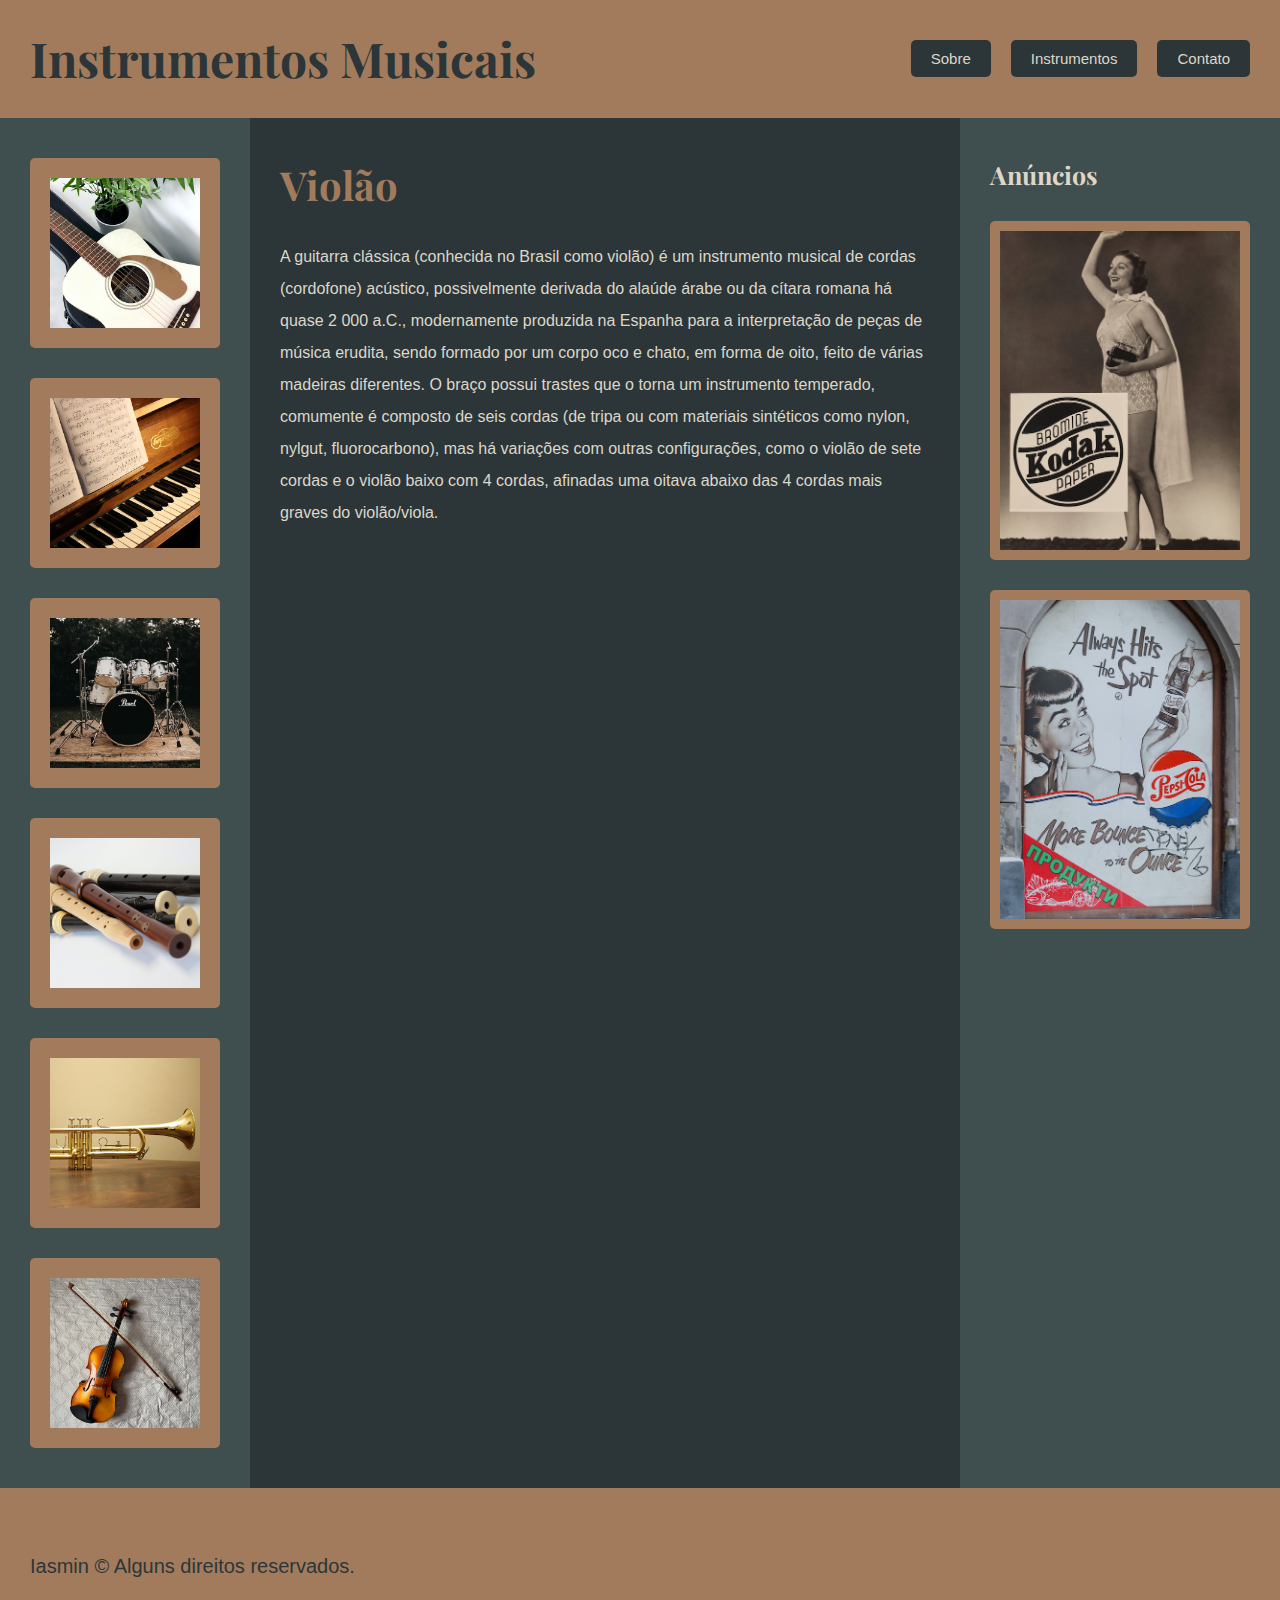
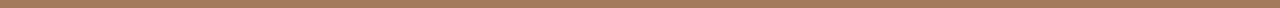
==== html/index.html @ 872649b6 "html e css iniciados" ====
<!DOCTYPE html>
<html lang="en">
  <head>
    <meta charset="UTF-8" />
    <meta http-equiv="X-UA-Compatible" content="IE=edge" />
    <meta name="viewport" content="width=device-width, initial-scale=1.0" />
    <link
      href="https://fonts.googleapis.com/css2?family=Playfair+Display+SC&family=Playfair+Display:wght@400;700;900&display=swap"
      rel="stylesheet"
    />

    <link rel="stylesheet" type="text/css" href="../css/style.css" />
    <title>Document</title>
  </head>
  <body>
    <div class="estrutura">
      <header class="header">
        <h1>Instrumentos Musicais</h1>

        <nav class="nav-main">
          <ul>
            <li><a href="#">Sobre</a></li>
            <li><a href="#">Instrumentos</a></li>
            <li><a href="#">Contato</a></li>
          </ul>
        </nav>
      </header>

      <nav class="sidebar">
        <ul>
          <li>
            <a href="#"><img src="../assets/img-violao.jpg" alt="Violão" /></a>
          </li>
          <li>
            <a href="#"><img src="../assets/img-piano.jpg" alt="Piano" /></a>
          </li>
          <li>
            <a href="#"
              ><img src="../assets/img-bateria.jpg" alt="Bateria"
            /></a>
          </li>
          <li>
            <a href="#"><img src="../assets/img-flauta.jpg" alt="Flauta" /></a>
          </li>
          <li>
            <a href="#"
              ><img src="../assets/img-trompete.jpg" alt="Trompete"
            /></a>
          </li>
          <li>
            <a href="#"
              ><img src="../assets/img-violino.jpg" alt="Violino"
            /></a>
          </li>
        </ul>
      </nav>

      <main class="content">
        <h1>Violão</h1>

        <p>
          A guitarra clássica (conhecida no Brasil como violão) é um instrumento
          musical de cordas (cordofone) acústico, possivelmente derivada do
          alaúde árabe ou da cítara romana há quase 2 000 a.C., modernamente
          produzida na Espanha para a interpretação de peças de música erudita,
          sendo formado por um corpo oco e chato, em forma de oito, feito de
          várias madeiras diferentes. O braço possui trastes que o torna um
          instrumento temperado, comumente é composto de seis cordas (de tripa
          ou com materiais sintéticos como nylon, nylgut, fluorocarbono), mas há
          variações com outras configurações, como o violão de sete cordas e o
          violão baixo com 4 cordas, afinadas uma oitava abaixo das 4 cordas
          mais graves do violão/viola.
        </p>
      </main>

      <aside class="anuncios">
        <h2>Anúncios</h2>
        <div class="images-anuncios">
          <a href="#"><img src="../assets/anuncio1.jpg" alt="Anúncio 1" /></a>
          <a href="#"><img src="../assets/anuncio2.jpg" alt="Anúncio 2" /></a>
        </div>
      </aside>

      <footer class="footer">
        <p>Iasmin © Alguns direitos reservados.</p>
      </footer>
    </div>
  </body>
</html>
---- css/style.css ----
/* line 1, ../../../../../Iasmin/projetos-estudos/pagina-musica/css/scss/_reset.scss */
* {
  margin: 0;
  padding: 0;
  box-sizing: border-box;
}

/* line 7, ../../../../../Iasmin/projetos-estudos/pagina-musica/css/scss/_reset.scss */
body {
  font-family: Helvetica, sans-serif;
}

/* line 11, ../../../../../Iasmin/projetos-estudos/pagina-musica/css/scss/_reset.scss */
li {
  list-style: none;
}

/* line 15, ../../../../../Iasmin/projetos-estudos/pagina-musica/css/scss/_reset.scss */
img {
  max-width: 100%;
  display: block;
}

/* line 20, ../../../../../Iasmin/projetos-estudos/pagina-musica/css/scss/_reset.scss */
a {
  text-decoration: none;
}

/* line 1, ../../../../../Iasmin/projetos-estudos/pagina-musica/css/scss/_grid.scss */
.estrutura {
  display: grid;
  grid-template-columns: minmax(250px, 1fr) 4fr 320px;
  grid-template-areas: "header header header" "sidebar content anuncios" "footer footer footer";
}

@media (max-width: 1200px) {
  /* line 1, ../../../../../Iasmin/projetos-estudos/pagina-musica/css/scss/_grid.scss */
  .estrutura {
    grid-template-columns: minmax(250px, 1fr) 4fr;
    grid-template-areas: "header header" "sidebar content" "sidebar anuncios" "footer footer";
  }
}

@media (max-width: 800px) {
  /* line 1, ../../../../../Iasmin/projetos-estudos/pagina-musica/css/scss/_grid.scss */
  .estrutura {
    grid-template-columns: 1fr;
    grid-template-areas: "header" "sidebar" "content" "anuncios" "footer";
  }
}

/* line 28, ../../../../../Iasmin/projetos-estudos/pagina-musica/css/scss/_grid.scss */
.estrutura .header {
  grid-area: header;
}

/* line 32, ../../../../../Iasmin/projetos-estudos/pagina-musica/css/scss/_grid.scss */
.estrutura .sidebar {
  grid-area: sidebar;
}

/* line 36, ../../../../../Iasmin/projetos-estudos/pagina-musica/css/scss/_grid.scss */
.estrutura .content {
  grid-area: content;
}

/* line 40, ../../../../../Iasmin/projetos-estudos/pagina-musica/css/scss/_grid.scss */
.estrutura .anuncios {
  grid-area: anuncios;
}

/* line 44, ../../../../../Iasmin/projetos-estudos/pagina-musica/css/scss/_grid.scss */
.estrutura .footer {
  grid-area: footer;
}

/* line 1, ../../../../../Iasmin/projetos-estudos/pagina-musica/css/scss/_header.scss */
.header {
  background: #a27b5c;
  padding: 30px;
  display: flex;
  align-items: center;
  justify-content: space-between;
  flex-wrap: wrap;
}

/* line 9, ../../../../../Iasmin/projetos-estudos/pagina-musica/css/scss/_header.scss */
.header h1 {
  color: #2c3639;
  font-size: 3rem;
  font-family: "Playfair Display", serif;
  font-weight: 700;
  line-height: 1.2;
  margin-right: 30px;
}

@media (max-width: 800px) {
  /* line 9, ../../../../../Iasmin/projetos-estudos/pagina-musica/css/scss/_header.scss */
  .header h1 {
    margin-bottom: 20px;
  }
}

/* line 22, ../../../../../Iasmin/projetos-estudos/pagina-musica/css/scss/_header.scss */
.header ul {
  display: flex;
}

/* line 25, ../../../../../Iasmin/projetos-estudos/pagina-musica/css/scss/_header.scss */
.header ul a {
  display: inline-block;
  color: #dcd7c9;
  font-size: 0.9375rem;
  padding: 10px 20px;
  margin: 10px 0;
  background: #2c3639;
  border-radius: 5px;
  transition: 0.3s;
}

/* line 35, ../../../../../Iasmin/projetos-estudos/pagina-musica/css/scss/_header.scss */
.header ul a:hover {
  background: #3f4e4f;
}

/* line 40, ../../../../../Iasmin/projetos-estudos/pagina-musica/css/scss/_header.scss */
.header ul li + li {
  margin-left: 20px;
}

/* line 1, ../../../../../Iasmin/projetos-estudos/pagina-musica/css/scss/_sidebar.scss */
.sidebar {
  background: #3f4e4f;
  padding: 40px 30px;
}

@media (max-width: 800px) {
  /* line 1, ../../../../../Iasmin/projetos-estudos/pagina-musica/css/scss/_sidebar.scss */
  .sidebar {
    overflow-x: scroll;
  }
  /* line 8, ../../../../../Iasmin/projetos-estudos/pagina-musica/css/scss/_sidebar.scss */
  .sidebar::-webkit-scrollbar {
    width: 10px;
  }
  /* line 11, ../../../../../Iasmin/projetos-estudos/pagina-musica/css/scss/_sidebar.scss */
  .sidebar::-webkit-scrollbar-thumb {
    background-color: #a27b5c;
    border: 3px solid #3f4e4f;
  }
  /* line 16, ../../../../../Iasmin/projetos-estudos/pagina-musica/css/scss/_sidebar.scss */
  .sidebar::-webkit-scrollbar-track {
    background-color: #3f4e4f;
  }
}

/* line 22, ../../../../../Iasmin/projetos-estudos/pagina-musica/css/scss/_sidebar.scss */
.sidebar ul {
  display: grid;
  justify-content: center;
}

@media (max-width: 800px) {
  /* line 22, ../../../../../Iasmin/projetos-estudos/pagina-musica/css/scss/_sidebar.scss */
  .sidebar ul {
    display: flex;
    justify-content: flex-start;
  }
}

/* line 31, ../../../../../Iasmin/projetos-estudos/pagina-musica/css/scss/_sidebar.scss */
.sidebar ul li + li {
  margin-top: 30px;
}

@media (max-width: 800px) {
  /* line 31, ../../../../../Iasmin/projetos-estudos/pagina-musica/css/scss/_sidebar.scss */
  .sidebar ul li + li {
    margin-top: 0;
    margin-left: 30px;
  }
}

/* line 41, ../../../../../Iasmin/projetos-estudos/pagina-musica/css/scss/_sidebar.scss */
.sidebar ul li img {
  padding: 20px;
  background: #a27b5c;
  border-radius: 5px;
  transition: 0.3s;
}

@media (max-width: 800px) {
  /* line 41, ../../../../../Iasmin/projetos-estudos/pagina-musica/css/scss/_sidebar.scss */
  .sidebar ul li img {
    min-width: 150px;
  }
}

/* line 51, ../../../../../Iasmin/projetos-estudos/pagina-musica/css/scss/_sidebar.scss */
.sidebar ul li img:hover {
  background: #dcd7c9;
}

/* line 1, ../../../../../Iasmin/projetos-estudos/pagina-musica/css/scss/_content.scss */
.content {
  background: #2c3639;
  padding: 40px 30px;
}

/* line 5, ../../../../../Iasmin/projetos-estudos/pagina-musica/css/scss/_content.scss */
.content h1 {
  font-family: "Playfair Display", serif;
  font-size: 2.5rem;
  color: #a27b5c;
  margin-bottom: 30px;
}

/* line 12, ../../../../../Iasmin/projetos-estudos/pagina-musica/css/scss/_content.scss */
.content p {
  color: #dcd7c9;
  font-size: 1rem;
  line-height: 2;
}

/* line 1, ../../../../../Iasmin/projetos-estudos/pagina-musica/css/scss/_anuncios.scss */
.anuncios {
  background: #3f4e4f;
  padding: 40px 30px;
}

/* line 5, ../../../../../Iasmin/projetos-estudos/pagina-musica/css/scss/_anuncios.scss */
.anuncios h2 {
  color: #dcd7c9;
  font-size: 1.5625rem;
  font-family: "Playfair Display", serif;
  margin-bottom: 30px;
}

/* line 12, ../../../../../Iasmin/projetos-estudos/pagina-musica/css/scss/_anuncios.scss */
.anuncios img {
  padding: 10px;
  background: #a27b5c;
  border-radius: 5px;
}

@media (max-width: 1200px) {
  /* line 12, ../../../../../Iasmin/projetos-estudos/pagina-musica/css/scss/_anuncios.scss */
  .anuncios img {
    min-width: 200px;
    flex: 1 1 200px;
  }
}

/* line 23, ../../../../../Iasmin/projetos-estudos/pagina-musica/css/scss/_anuncios.scss */
.anuncios a + a {
  display: inline-block;
  margin-top: 30px;
}

@media (max-width: 1200px) {
  /* line 23, ../../../../../Iasmin/projetos-estudos/pagina-musica/css/scss/_anuncios.scss */
  .anuncios a + a {
    margin-top: 0;
    margin-left: 30px;
  }
}

@media (max-width: 1200px) {
  /* line 33, ../../../../../Iasmin/projetos-estudos/pagina-musica/css/scss/_anuncios.scss */
  .anuncios .images-anuncios {
    display: flex;
  }
}

/* line 1, ../../../../../Iasmin/projetos-estudos/pagina-musica/css/scss/_footer.scss */
.footer {
  height: 120px;
  padding: 30px;
  background: #a27b5c;
  display: grid;
  align-items: flex-end;
}

/* line 8, ../../../../../Iasmin/projetos-estudos/pagina-musica/css/scss/_footer.scss */
.footer p {
  font-size: 1.25rem;
  color: #2c3639;
}

/*# sourceMappingURL=style.css.map */
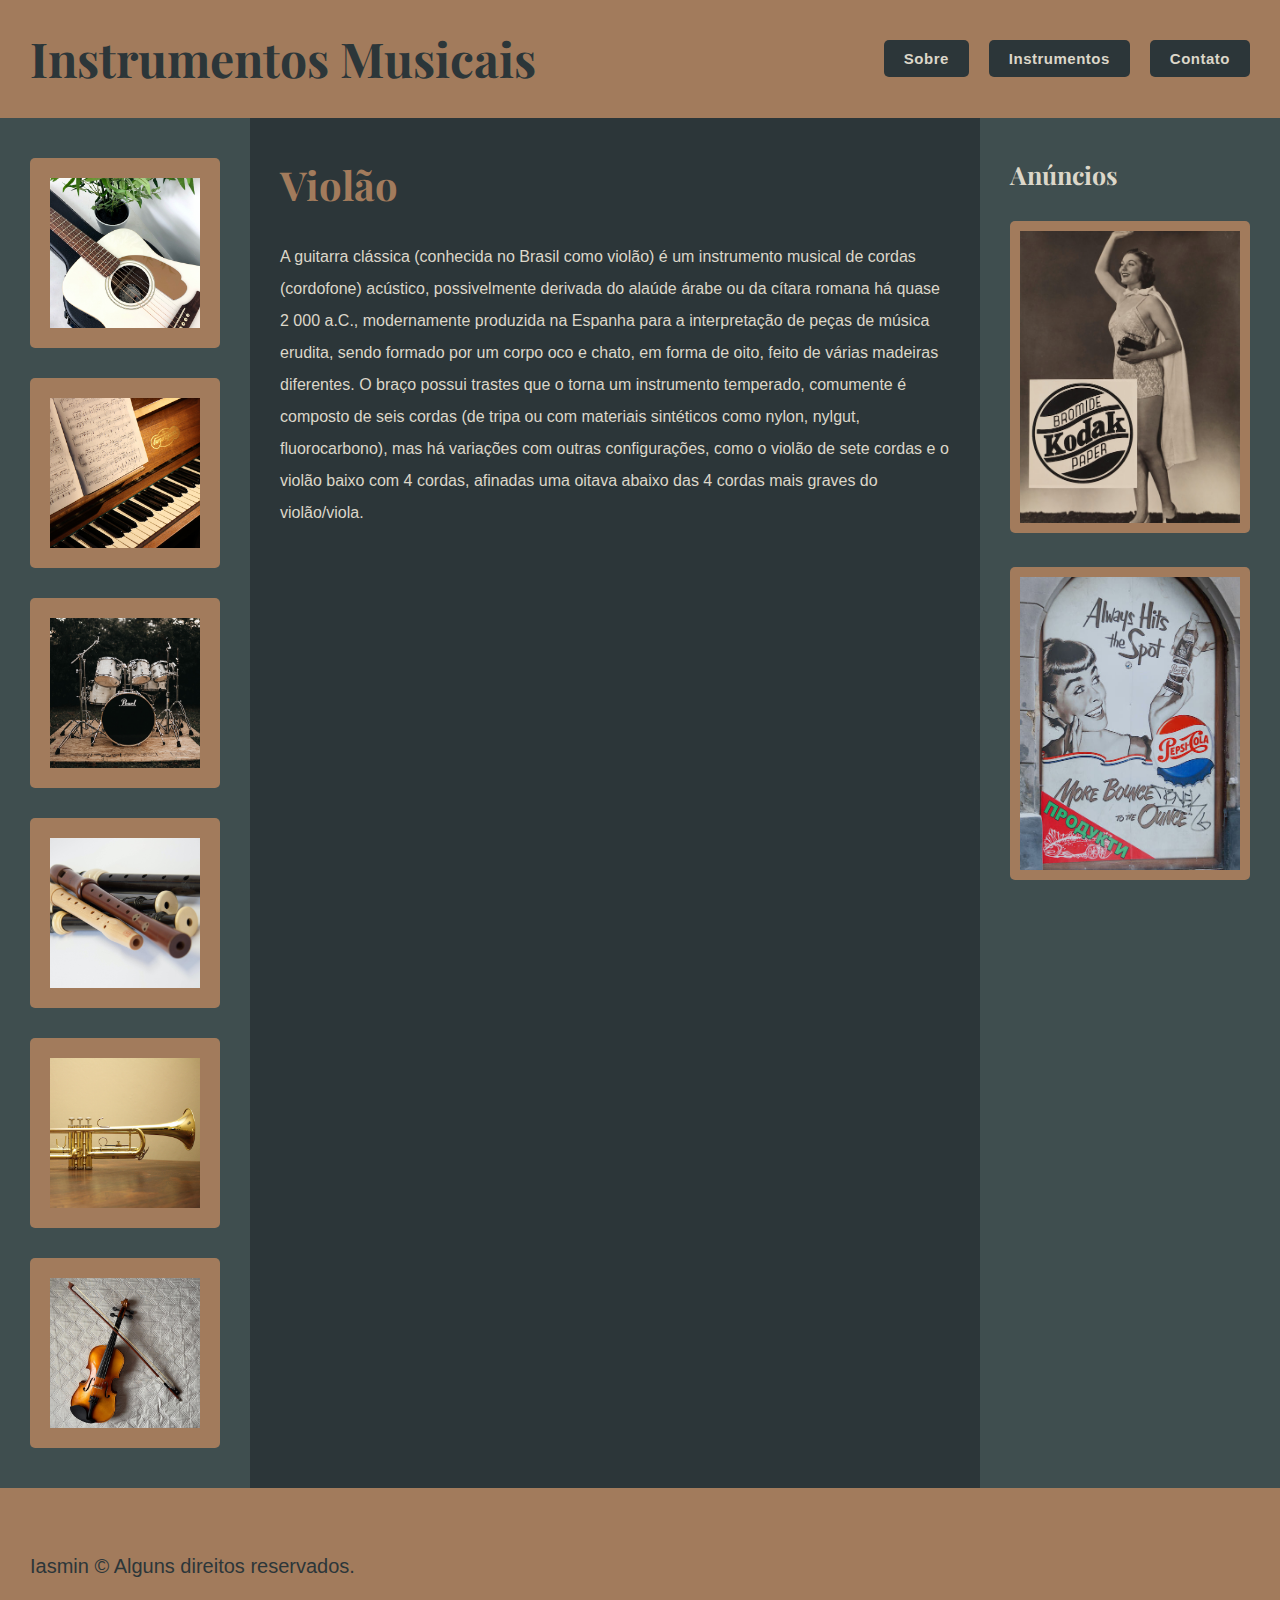
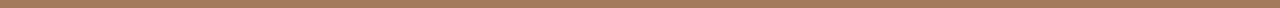
==== commit cd4c94ac: "js iniciado" ====
--- a/html/index.html
+++ b/html/index.html
@@ -19,7 +19,12 @@
 
         <nav class="nav-main">
           <ul>
-            <li><a href="#">Sobre</a></li>
+            <li data-menu><a href="#">Sobre</a>
+            <ul>
+              <li><a href="#">A Empresa</a></li>
+              <li><a href="#">História</a></li>
+              <li><a href="#">Fundadores</a></li>
+            </ul></li>
             <li><a href="#">Instrumentos</a></li>
             <li><a href="#">Contato</a></li>
           </ul>
@@ -86,4 +91,5 @@
       </footer>
     </div>
   </body>
+  <script type="module" src="../js/script.js"></script>
 </html>
--- a/css/style.css
+++ b/css/style.css
@@ -8,20 +8,21 @@
 /* line 7, ../../../../../Iasmin/projetos-estudos/pagina-musica/css/scss/_reset.scss */
 body {
   font-family: Helvetica, sans-serif;
-}
-
-/* line 11, ../../../../../Iasmin/projetos-estudos/pagina-musica/css/scss/_reset.scss */
+  background: #3f4e4f;
+}
+
+/* line 12, ../../../../../Iasmin/projetos-estudos/pagina-musica/css/scss/_reset.scss */
 li {
   list-style: none;
 }
 
-/* line 15, ../../../../../Iasmin/projetos-estudos/pagina-musica/css/scss/_reset.scss */
+/* line 16, ../../../../../Iasmin/projetos-estudos/pagina-musica/css/scss/_reset.scss */
 img {
   max-width: 100%;
   display: block;
 }
 
-/* line 20, ../../../../../Iasmin/projetos-estudos/pagina-musica/css/scss/_reset.scss */
+/* line 21, ../../../../../Iasmin/projetos-estudos/pagina-musica/css/scss/_reset.scss */
 a {
   text-decoration: none;
 }
@@ -29,27 +30,27 @@
 /* line 1, ../../../../../Iasmin/projetos-estudos/pagina-musica/css/scss/_grid.scss */
 .estrutura {
   display: grid;
-  grid-template-columns: minmax(250px, 1fr) 4fr 320px;
-  grid-template-areas: "header header header"- "sidebar content anuncios"- "footer footer footer";
+  grid-template-columns: 1fr 250px minmax(650px, 950px) 300px 1fr;
+  grid-template-areas: "header header header header header"+ ". sidebar content anuncios ."+ "footer footer footer footer footer";
 }
 
 @media (max-width: 1200px) {
   /* line 1, ../../../../../Iasmin/projetos-estudos/pagina-musica/css/scss/_grid.scss */
   .estrutura {
-    grid-template-columns: minmax(250px, 1fr) 4fr;
-    grid-template-areas: "header header"- "sidebar content"- "sidebar anuncios"- "footer footer";
+    grid-template-columns: 250px 1fr 300px;
+    grid-template-areas: "header header header"+ "sidebar content content"+ "sidebar anuncios anuncios"+ "footer footer footer";
   }
 }
 
 @media (max-width: 800px) {
   /* line 1, ../../../../../Iasmin/projetos-estudos/pagina-musica/css/scss/_grid.scss */
   .estrutura {
-    grid-template-columns: 1fr;
+    grid-template-columns: 100%;
     grid-template-areas: "header"  "sidebar"  "content"@@ -86,7 +87,7 @@
 /* line 1, ../../../../../Iasmin/projetos-estudos/pagina-musica/css/scss/_header.scss */
 .header {
   background: #a27b5c;
-  padding: 30px;
+  padding: 30px calc((100% - 1500px) / 2);
   display: flex;
   align-items: center;
   justify-content: space-between;
@@ -100,7 +101,7 @@
   font-family: "Playfair Display", serif;
   font-weight: 700;
   line-height: 1.2;
-  margin-right: 30px;
+  margin: 0 30px;
 }
 
 @media (max-width: 800px) {
@@ -113,13 +114,17 @@
 /* line 22, ../../../../../Iasmin/projetos-estudos/pagina-musica/css/scss/_header.scss */
 .header ul {
   display: flex;
-}
-
-/* line 25, ../../../../../Iasmin/projetos-estudos/pagina-musica/css/scss/_header.scss */
+  flex-wrap: wrap;
+  margin: 0 30px;
+}
+
+/* line 27, ../../../../../Iasmin/projetos-estudos/pagina-musica/css/scss/_header.scss */
 .header ul a {
   display: inline-block;
   color: #dcd7c9;
   font-size: 0.9375rem;
+  font-weight: 600;
+  letter-spacing: 0.5px;
   padding: 10px 20px;
   margin: 10px 0;
   background: #2c3639;
@@ -127,14 +132,66 @@
   transition: 0.3s;
 }
 
-/* line 35, ../../../../../Iasmin/projetos-estudos/pagina-musica/css/scss/_header.scss */
+/* line 39, ../../../../../Iasmin/projetos-estudos/pagina-musica/css/scss/_header.scss */
 .header ul a:hover {
   background: #3f4e4f;
 }
 
-/* line 40, ../../../../../Iasmin/projetos-estudos/pagina-musica/css/scss/_header.scss */
+/* line 44, ../../../../../Iasmin/projetos-estudos/pagina-musica/css/scss/_header.scss */
 .header ul li + li {
   margin-left: 20px;
+}
+
+/* line 51, ../../../../../Iasmin/projetos-estudos/pagina-musica/css/scss/_header.scss */
+.header [data-menu] {
+  position: relative;
+}
+
+/* line 54, ../../../../../Iasmin/projetos-estudos/pagina-musica/css/scss/_header.scss */
+.header [data-menu] ul {
+  display: none;
+}
+
+/* line 57, ../../../../../Iasmin/projetos-estudos/pagina-musica/css/scss/_header.scss */
+.header [data-menu] ul.ativo {
+  display: block;
+  position: absolute;
+  background: #dcd7c9;
+  padding: 10px;
+  border-radius: 5px;
+  border: 1px solid #2c3639;
+  margin: 0;
+  top: 47px;
+}
+
+/* line 67, ../../../../../Iasmin/projetos-estudos/pagina-musica/css/scss/_header.scss */
+.header [data-menu] ul.ativo::before {
+  content: "";
+  width: 0;
+  height: 0;
+  border-bottom: 10px solid #dcd7c9;
+  border-left: 10px solid transparent;
+  border-right: 10px solid transparent;
+  position: absolute;
+  top: -8px;
+}
+
+/* line 78, ../../../../../Iasmin/projetos-estudos/pagina-musica/css/scss/_header.scss */
+.header [data-menu] ul.ativo li {
+  margin: 0;
+}
+
+/* line 82, ../../../../../Iasmin/projetos-estudos/pagina-musica/css/scss/_header.scss */
+.header [data-menu] ul.ativo a {
+  background: transparent;
+  margin: 0;
+  padding: 10px;
+  color: #2c3639;
+}
+
+/* line 88, ../../../../../Iasmin/projetos-estudos/pagina-musica/css/scss/_header.scss */
+.header [data-menu] ul.ativo a:hover {
+  color: #a27b5c;
 }
 
 /* line 1, ../../../../../Iasmin/projetos-estudos/pagina-musica/css/scss/_sidebar.scss */
@@ -245,46 +302,58 @@
   margin-bottom: 30px;
 }
 
-/* line 12, ../../../../../Iasmin/projetos-estudos/pagina-musica/css/scss/_anuncios.scss */
-.anuncios img {
+@media (max-width: 1200px) {
+  /* line 12, ../../../../../Iasmin/projetos-estudos/pagina-musica/css/scss/_anuncios.scss */
+  .anuncios .images-anuncios {
+    display: flex;
+  }
+}
+
+@media (max-width: 500px) {
+  /* line 12, ../../../../../Iasmin/projetos-estudos/pagina-musica/css/scss/_anuncios.scss */
+  .anuncios .images-anuncios {
+    flex-direction: column;
+  }
+}
+
+/* line 21, ../../../../../Iasmin/projetos-estudos/pagina-musica/css/scss/_anuncios.scss */
+.anuncios .images-anuncios img {
   padding: 10px;
   background: #a27b5c;
   border-radius: 5px;
 }
 
+/* line 27, ../../../../../Iasmin/projetos-estudos/pagina-musica/css/scss/_anuncios.scss */
+.anuncios .images-anuncios a {
+  display: inline-block;
+  max-width: 300px;
+}
+
+/* line 32, ../../../../../Iasmin/projetos-estudos/pagina-musica/css/scss/_anuncios.scss */
+.anuncios .images-anuncios a + a {
+  margin-top: 30px;
+}
+
 @media (max-width: 1200px) {
-  /* line 12, ../../../../../Iasmin/projetos-estudos/pagina-musica/css/scss/_anuncios.scss */
-  .anuncios img {
-    min-width: 200px;
-    flex: 1 1 200px;
-  }
-}
-
-/* line 23, ../../../../../Iasmin/projetos-estudos/pagina-musica/css/scss/_anuncios.scss */
-.anuncios a + a {
-  display: inline-block;
-  margin-top: 30px;
-}
-
-@media (max-width: 1200px) {
-  /* line 23, ../../../../../Iasmin/projetos-estudos/pagina-musica/css/scss/_anuncios.scss */
-  .anuncios a + a {
+  /* line 32, ../../../../../Iasmin/projetos-estudos/pagina-musica/css/scss/_anuncios.scss */
+  .anuncios .images-anuncios a + a {
     margin-top: 0;
     margin-left: 30px;
   }
 }
 
-@media (max-width: 1200px) {
-  /* line 33, ../../../../../Iasmin/projetos-estudos/pagina-musica/css/scss/_anuncios.scss */
-  .anuncios .images-anuncios {
-    display: flex;
+@media (max-width: 500px) {
+  /* line 32, ../../../../../Iasmin/projetos-estudos/pagina-musica/css/scss/_anuncios.scss */
+  .anuncios .images-anuncios a + a {
+    margin-left: 0;
+    margin-top: 30px;
   }
 }
 
 /* line 1, ../../../../../Iasmin/projetos-estudos/pagina-musica/css/scss/_footer.scss */
 .footer {
   height: 120px;
-  padding: 30px;
+  padding: 30px calc((100% - 1500px) / 2);
   background: #a27b5c;
   display: grid;
   align-items: flex-end;
@@ -294,6 +363,7 @@
 .footer p {
   font-size: 1.25rem;
   color: #2c3639;
+  margin-left: 30px;
 }
 
 /*# sourceMappingURL=style.css.map */